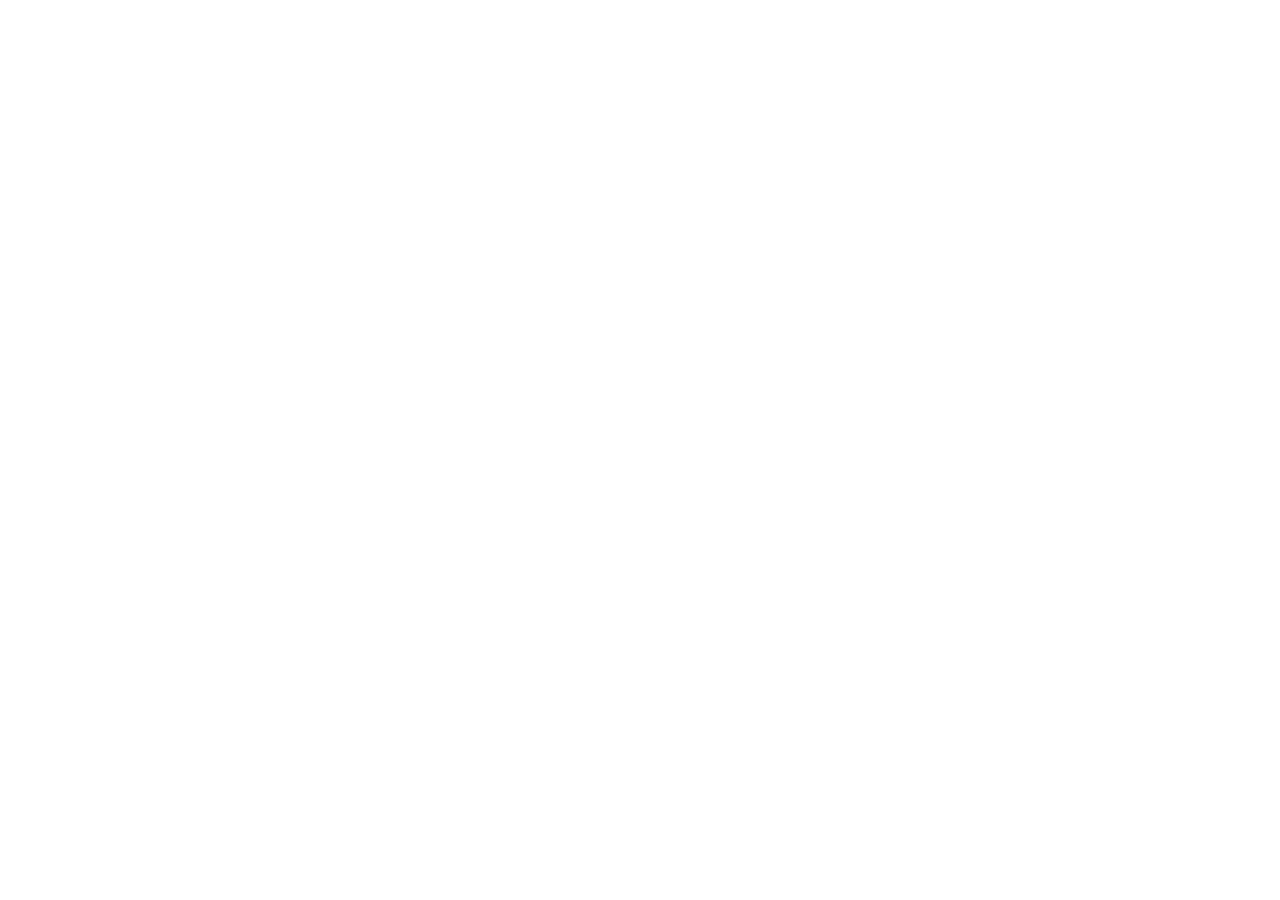
==== index.html @ a640e54d "att" ====
<!DOCTYPE html>
<html lang="pt-br">
<head>
    <meta charset="UTF-8">
    <meta name="viewport" content="width=device-width, initial-scale=1.0">
    <link rel="shortcut icon" href="favicon.ico" type="image/x-icon">
    <title>Redes sociais</title>
</head>
<body>
    
</body>
</html>
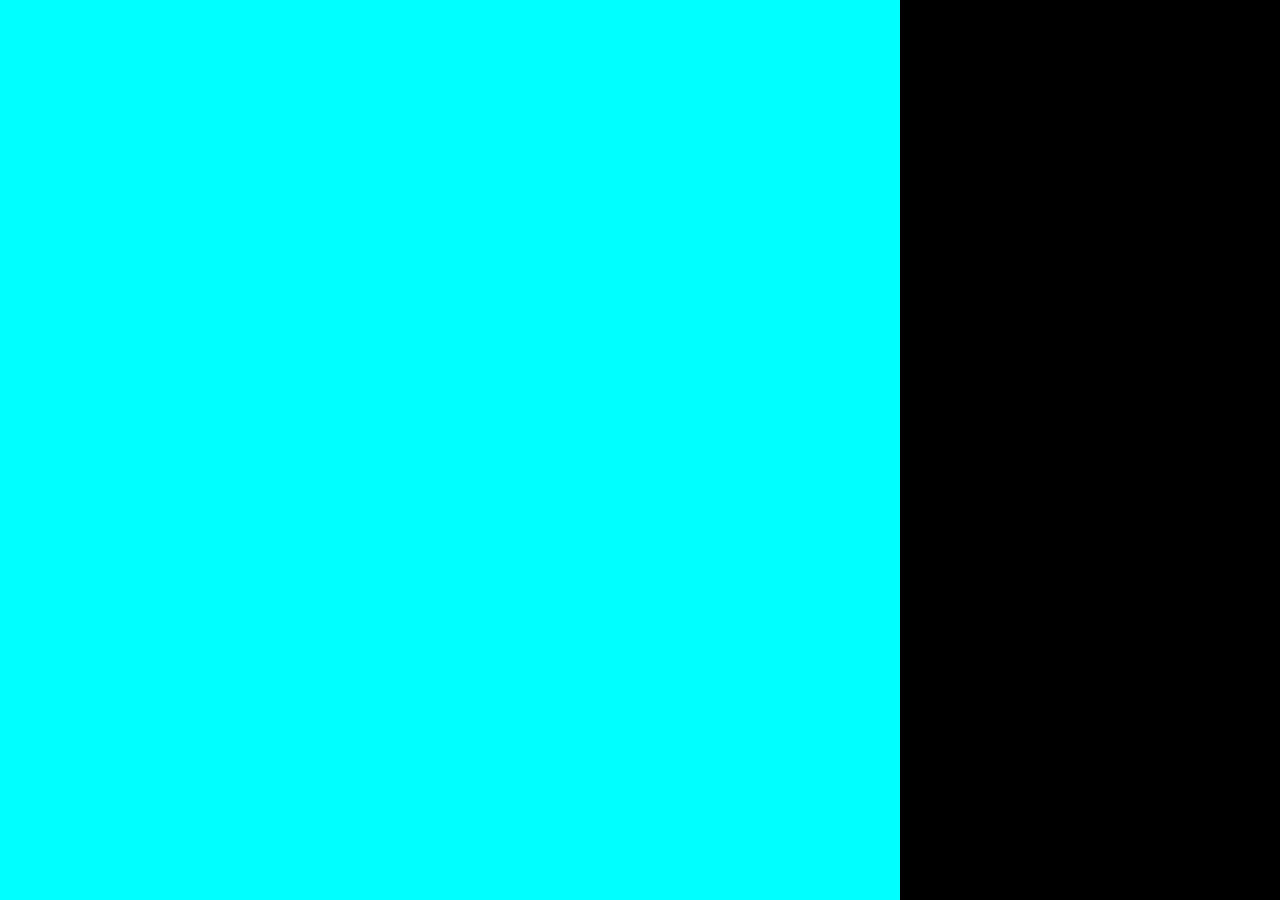
==== commit 3c858056: "att" ====
--- a/index.html
+++ b/index.html
@@ -4,9 +4,17 @@
     <meta charset="UTF-8">
     <meta name="viewport" content="width=device-width, initial-scale=1.0">
     <link rel="shortcut icon" href="favicon.ico" type="image/x-icon">
+    <link rel="stylesheet" href="estilos/style.css">
     <title>Redes sociais</title>
 </head>
 <body>
-    
+    <main>
+        <section id="telefone">
+
+        </section>
+        <section id="redes-sociais">
+
+        </section>
+    </main>
 </body>
 </html>
--- a/estilos/style.css
+++ b/estilos/style.css
@@ -0,0 +1,36 @@
+@charset "UTF-8";
+
+
+*{
+    margin: 0px;
+    padding: 0px;
+    font-family: Arial, Helvetica, sans-serif;
+}
+
+
+html, body{
+
+    height: 100vh;
+    width: 100vh;
+    background-color: black;
+}
+
+main{
+
+    height: 100vh;
+    position: relative;
+    background-color: aqua;
+}
+
+section#telefone {
+    
+    position: absolute;
+    top: 50%;
+    left: 50%;
+    transform: translate(-50%, -50%);
+
+    height: 627px;
+    width: 311px;
+    background-image: url(../imagens/frame-iphone.png) no-repeat;
+
+}
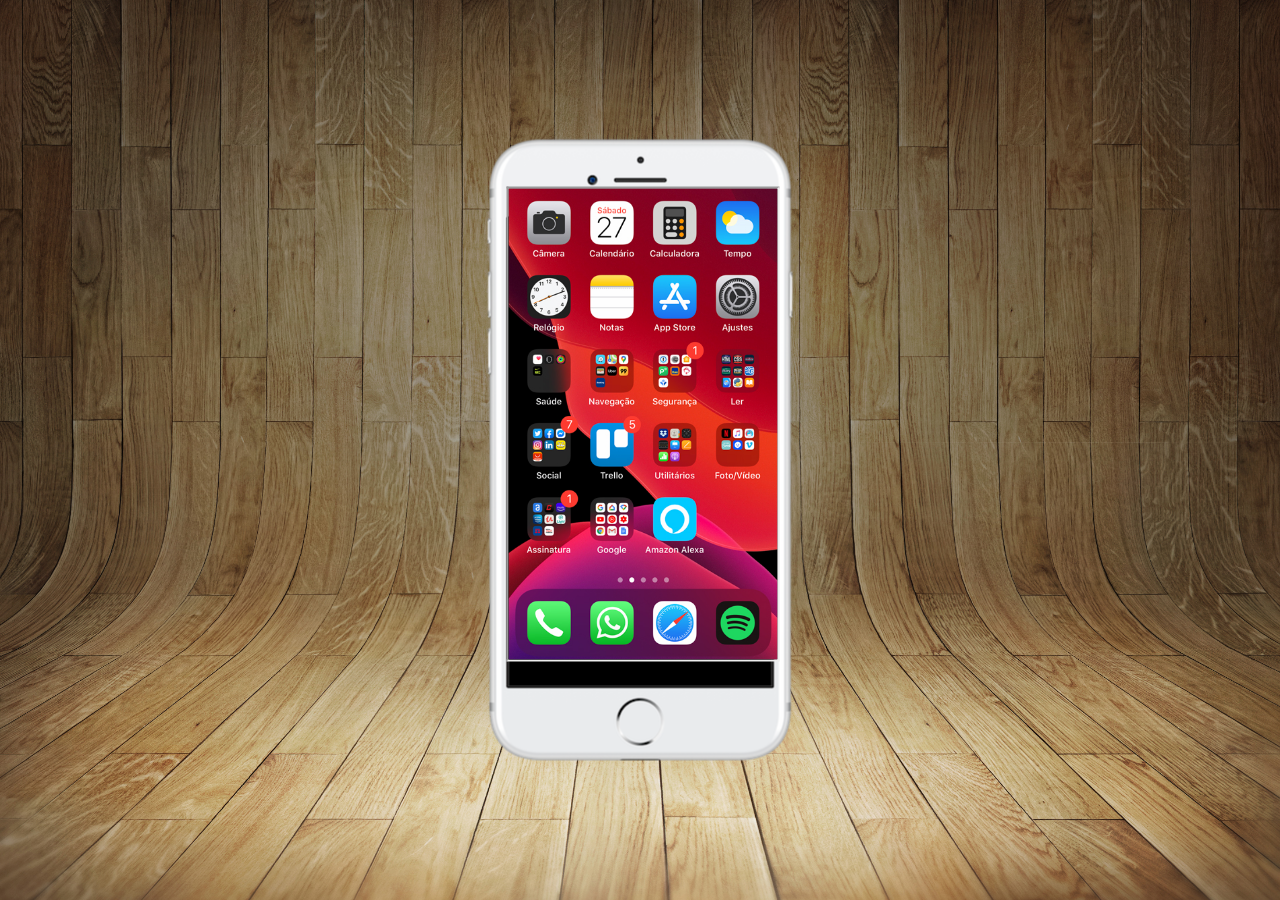
==== commit 1ce68bf1: "Criei a tela home" ====
--- a/index.html
+++ b/index.html
@@ -10,7 +10,7 @@
 <body>
     <main>
         <section id="telefone">
-
+            <iframe src="home.html" name="tela" id="tela"></iframe>
         </section>
         <section id="redes-sociais">
 
--- a/estilos/style.css
+++ b/estilos/style.css
@@ -11,15 +11,29 @@
 html, body{
 
     height: 100vh;
-    width: 100vh;
-    background-color: black;
+    width: 100vw;
+}
+
+body{
+
+    background: url(../imagens/fundo-madeira.jpg);
+    background-size: cover;
+    background-attachment: fixed;
 }
 
 main{
 
     height: 100vh;
     position: relative;
-    background-color: aqua;
+
+}
+
+iframe#tela {
+    position: relative;
+    top: 8%;
+    left: 22px;
+    width: 269px;
+    height: 471px;
 }
 
 section#telefone {
@@ -31,6 +45,6 @@
 
     height: 627px;
     width: 311px;
-    background-image: url(../imagens/frame-iphone.png) no-repeat;
+    background: url(../imagens/frame-iphone.png) no-repeat;
 
 }
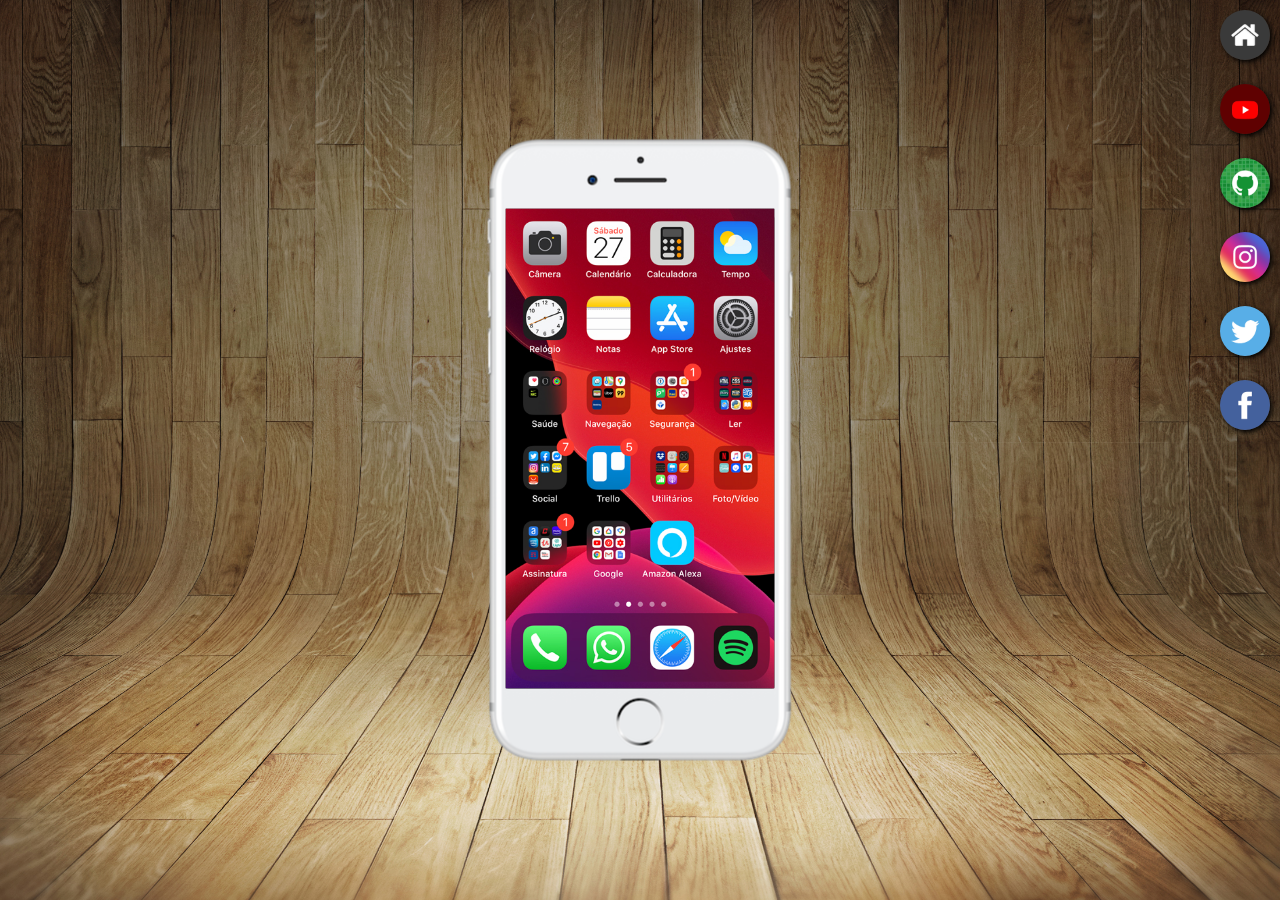
==== commit 2d7deaa9: "Progressao dos botoes" ====
--- a/index.html
+++ b/index.html
@@ -10,10 +10,16 @@
 <body>
     <main>
         <section id="telefone">
-            <iframe src="home.html" name="tela" id="tela"></iframe>
+          <iframe src="home.html" name="tela" id="tela" frameborder="0"></iframe>
         </section>
         <section id="redes-sociais">
-
+            <a href="#" target="tela"> <img src="imagens/logo-home.jpg" alt="Home"></a><br> 
+            <a href="#" target="tela"> <img src="imagens/logo-youtube.jpg" alt="Youtube"></a><br>   
+            <a href="#" target="tela"> <img src="imagens/logo-github.jpg" alt="Github"></a><br> 
+            <a href="#" target="tela"> <img src="imagens/logo-instagram.jpg" alt="Instagram"></a><br>   
+            <a href="#" target="tela"> <img src="imagens/logo-twitter.jpg" alt="Twitter"></a><br>   
+            <a href="#" target="tela"> <img src="imagens/logo-facebook.jpg" alt="Facebook"></a><br>
+            
         </section>
     </main>
 </body>
--- a/estilos/style.css
+++ b/estilos/style.css
@@ -30,10 +30,10 @@
 
 iframe#tela {
     position: relative;
-    top: 8%;
-    left: 22px;
+    top: 72px;
+    left: 21px;
     width: 269px;
-    height: 471px;
+    height: 480px;
 }
 
 section#telefone {
@@ -47,4 +47,28 @@
     width: 311px;
     background: url(../imagens/frame-iphone.png) no-repeat;
 
+}
+
+section#redes-sociais > a > img {
+
+    width: 50px;
+    margin: 10px;
+    border-radius: 50%;
+    box-shadow: 2px 2px 5px black;
+    box-sizing: border-box;
+
+}
+
+section#redes-sociais {
+
+    text-align: right;
+}
+
+section#redes-sociais img:hover {
+
+    border: 2px solid rgba(255, 255, 255, 0.345);
+    transform: translate( -2px, -2px);
+    box-shadow: 5px 5px 10px black;
+    transition: transform 0.8s, border 1s;
+
 }
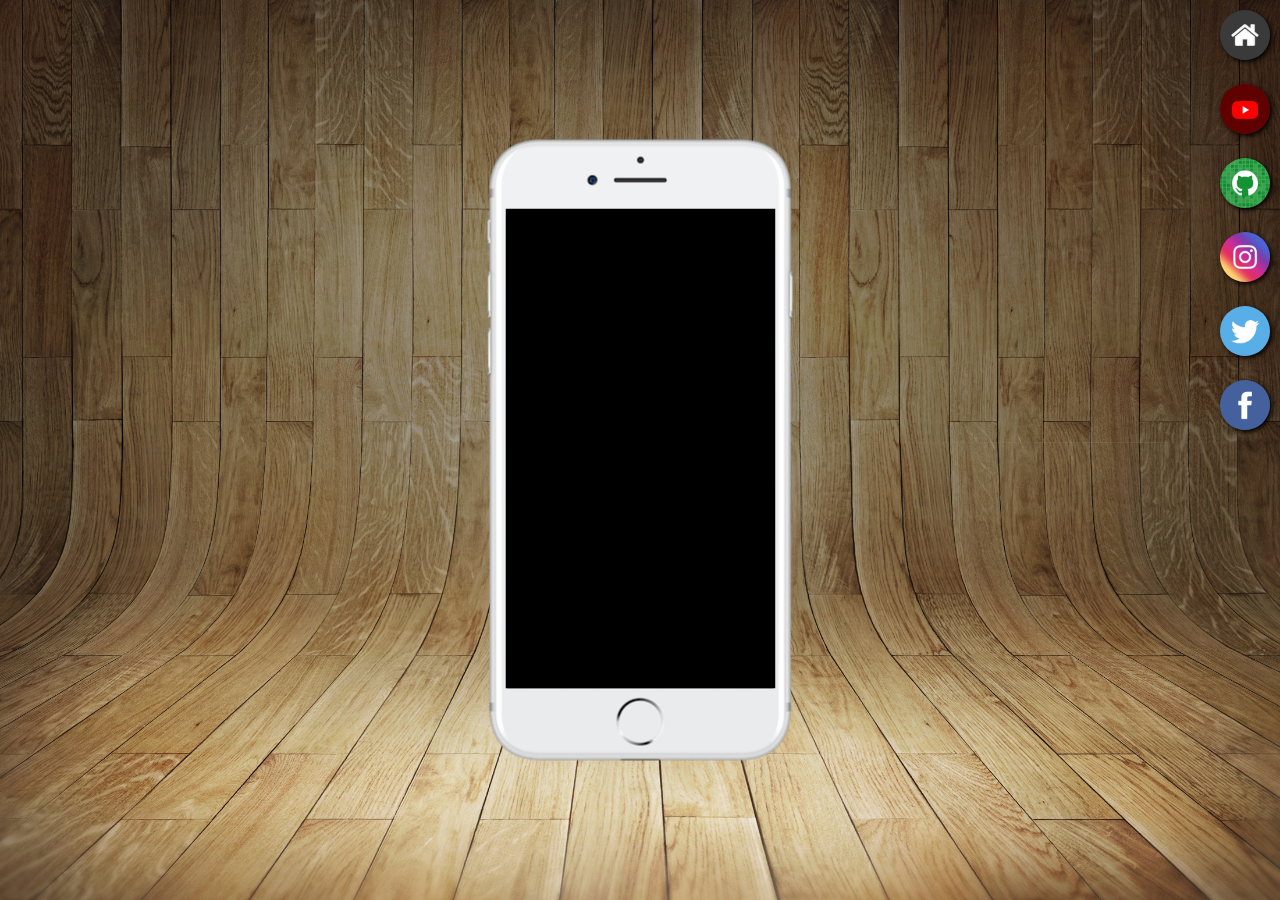
==== commit 655b79f8: "att" ====
--- a/index.html
+++ b/index.html
@@ -10,12 +10,12 @@
 <body>
     <main>
         <section id="telefone">
-          <iframe src="home.html" name="tela" id="tela" frameborder="0"></iframe>
+          <iframe src="abas/home.html" name="tela" id="tela" frameborder="0"></iframe>
         </section>
         <section id="redes-sociais">
-            <a href="#" target="tela"> <img src="imagens/logo-home.jpg" alt="Home"></a><br> 
-            <a href="#" target="tela"> <img src="imagens/logo-youtube.jpg" alt="Youtube"></a><br>   
-            <a href="#" target="tela"> <img src="imagens/logo-github.jpg" alt="Github"></a><br> 
+            <a href="abas/home.html" target="tela"> <img src="imagens/logo-home.jpg" alt="Home"></a><br> 
+            <a href="abas/youtube.html" target="tela"> <img src="imagens/logo-youtube.jpg" alt="Youtube"></a><br>   
+            <a href="abas/Github.html" target="tela"> <img src="imagens/logo-github.jpg" alt="Github"></a><br> 
             <a href="#" target="tela"> <img src="imagens/logo-instagram.jpg" alt="Instagram"></a><br>   
             <a href="#" target="tela"> <img src="imagens/logo-twitter.jpg" alt="Twitter"></a><br>   
             <a href="#" target="tela"> <img src="imagens/logo-facebook.jpg" alt="Facebook"></a><br>
--- a/estilos/style.css
+++ b/estilos/style.css
@@ -32,7 +32,7 @@
     position: relative;
     top: 72px;
     left: 21px;
-    width: 269px;
+    width: 270px;
     height: 480px;
 }
 
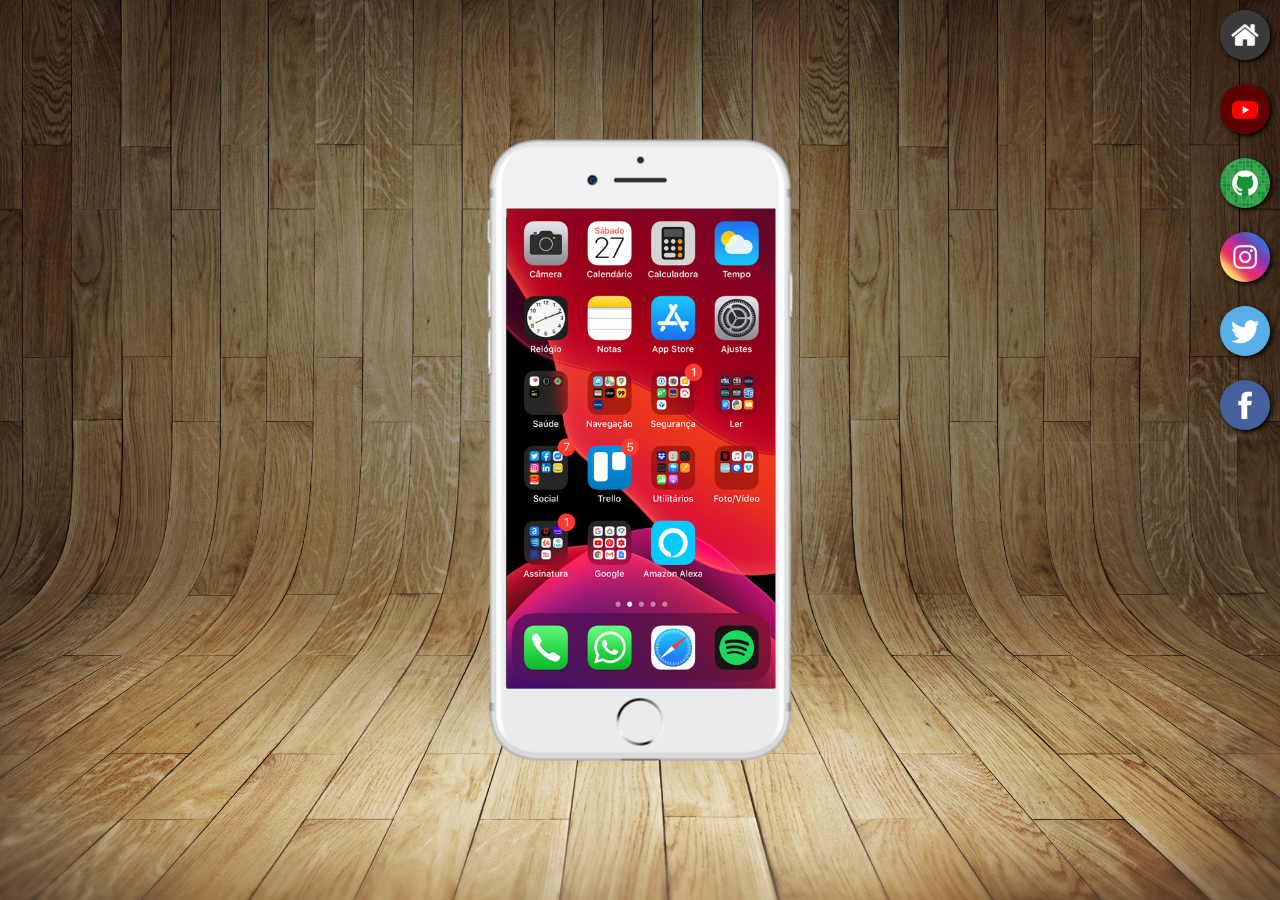
==== commit f7faf693: "Aula terminada" ====
--- a/index.html
+++ b/index.html
@@ -10,15 +10,15 @@
 <body>
     <main>
         <section id="telefone">
-          <iframe src="abas/home.html" name="tela" id="tela" frameborder="0"></iframe>
+          <iframe src="home.html" name="tela" id="tela" frameborder="0"></iframe>
         </section>
         <section id="redes-sociais">
-            <a href="abas/home.html" target="tela"> <img src="imagens/logo-home.jpg" alt="Home"></a><br> 
-            <a href="abas/youtube.html" target="tela"> <img src="imagens/logo-youtube.jpg" alt="Youtube"></a><br>   
-            <a href="abas/Github.html" target="tela"> <img src="imagens/logo-github.jpg" alt="Github"></a><br> 
-            <a href="#" target="tela"> <img src="imagens/logo-instagram.jpg" alt="Instagram"></a><br>   
-            <a href="#" target="tela"> <img src="imagens/logo-twitter.jpg" alt="Twitter"></a><br>   
-            <a href="#" target="tela"> <img src="imagens/logo-facebook.jpg" alt="Facebook"></a><br>
+            <a href="home.html" target="tela"> <img src="imagens/logo-home.jpg" alt="Home"></a><br> 
+            <a href="youtube.html" target="tela"> <img src="imagens/logo-youtube.jpg" alt="Youtube"></a><br>   
+            <a href="Github.html" target="tela"> <img src="imagens/logo-github.jpg" alt="Github"></a><br> 
+            <a href="Instragram.html" target="tela"> <img src="imagens/logo-instagram.jpg" alt="Instagram"></a><br>   
+            <a href="Twitter.html" target="tela"> <img src="imagens/logo-twitter.jpg" alt="Twitter"></a><br>   
+            <a href="Facebook.html" target="tela"> <img src="imagens/logo-facebook.jpg" alt="Facebook"></a><br>
             
         </section>
     </main>
--- a/estilos/style.css
+++ b/estilos/style.css
@@ -31,8 +31,8 @@
 iframe#tela {
     position: relative;
     top: 72px;
-    left: 21px;
-    width: 270px;
+    left: 21.9px;
+    width: 269px;
     height: 480px;
 }
 
